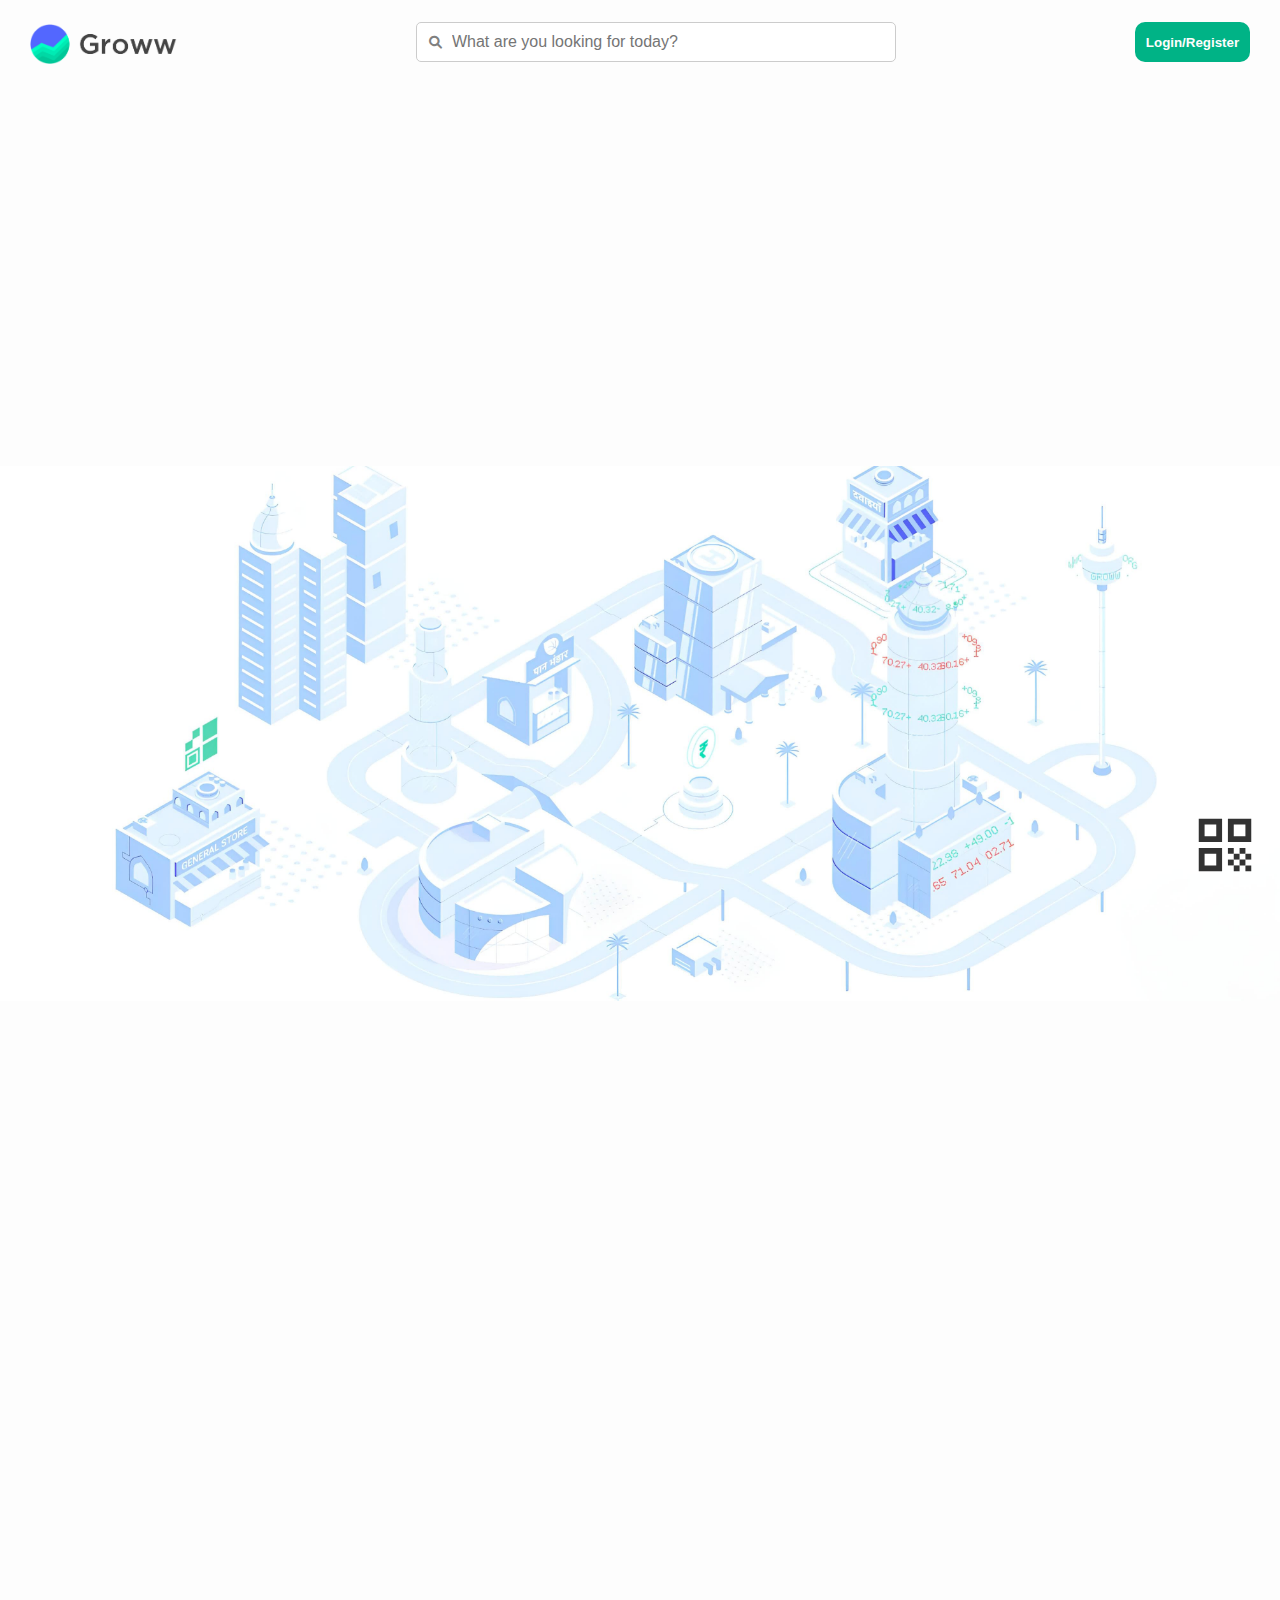
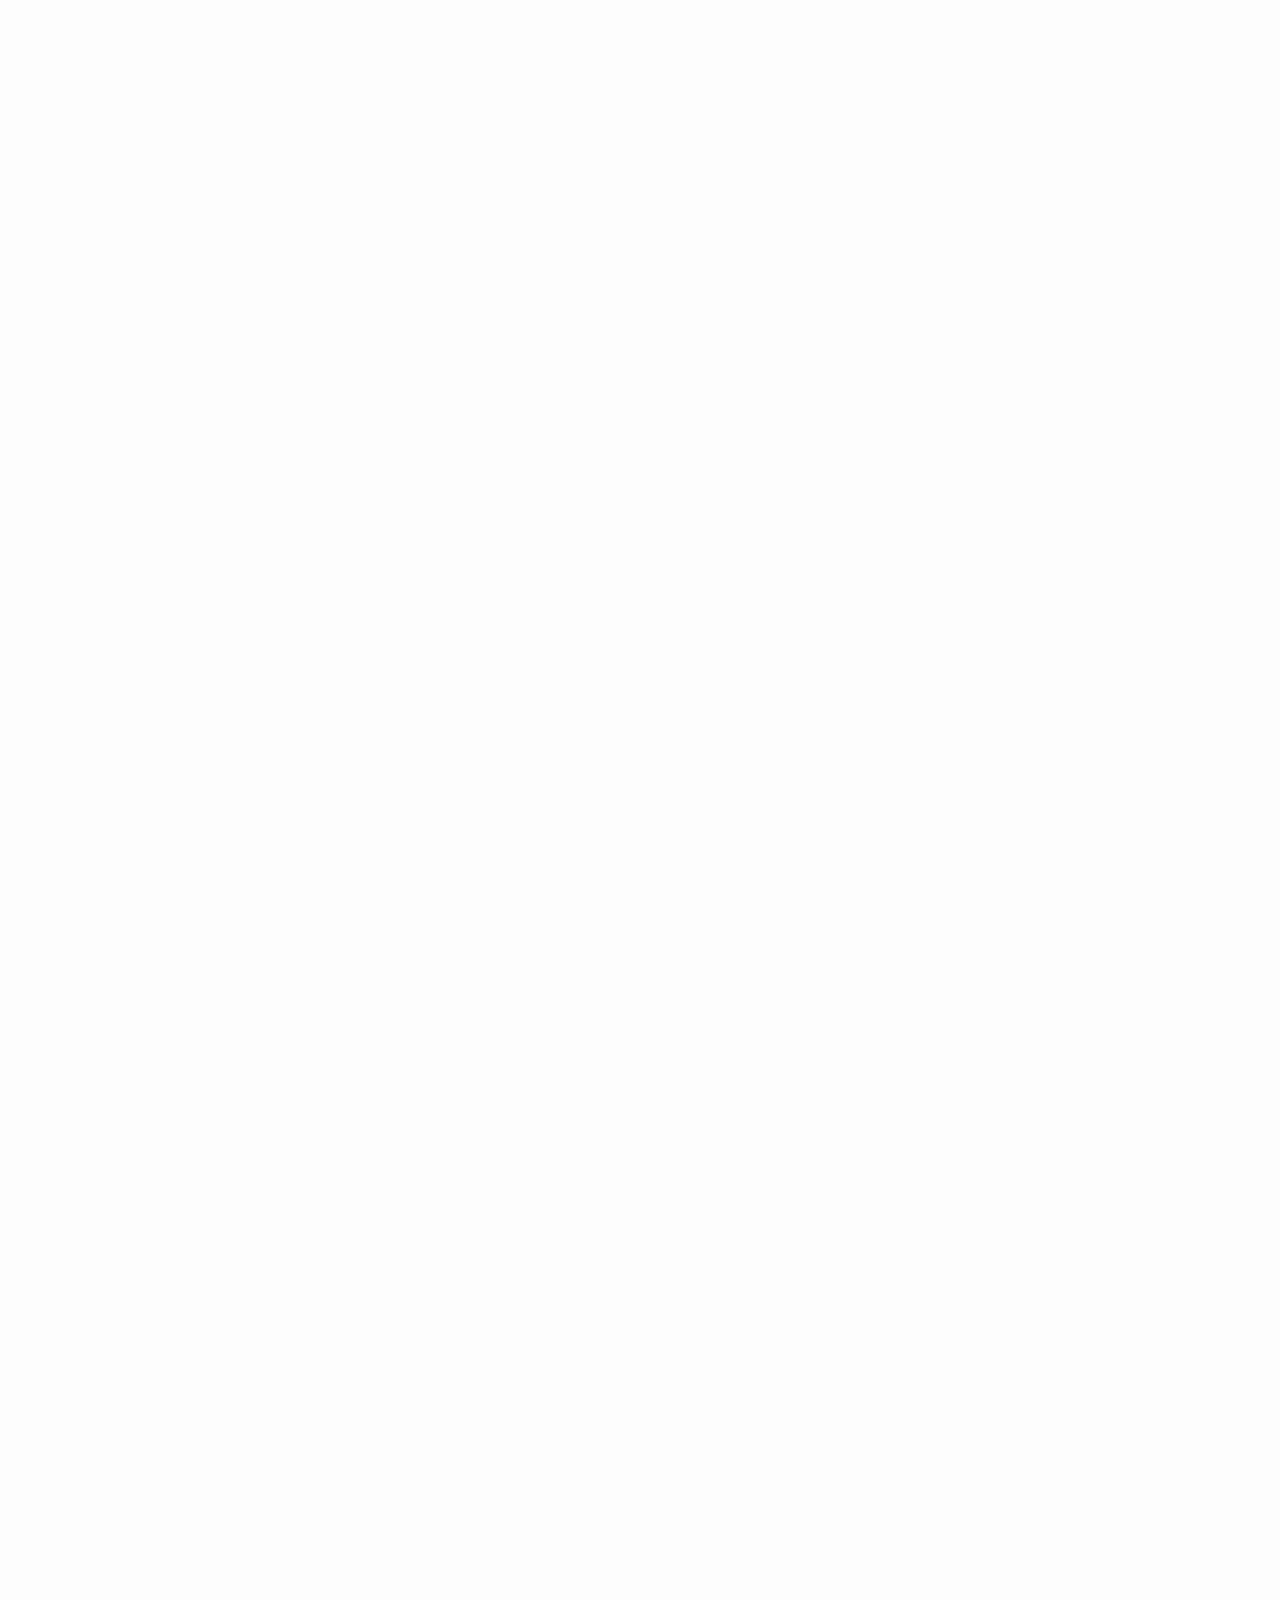
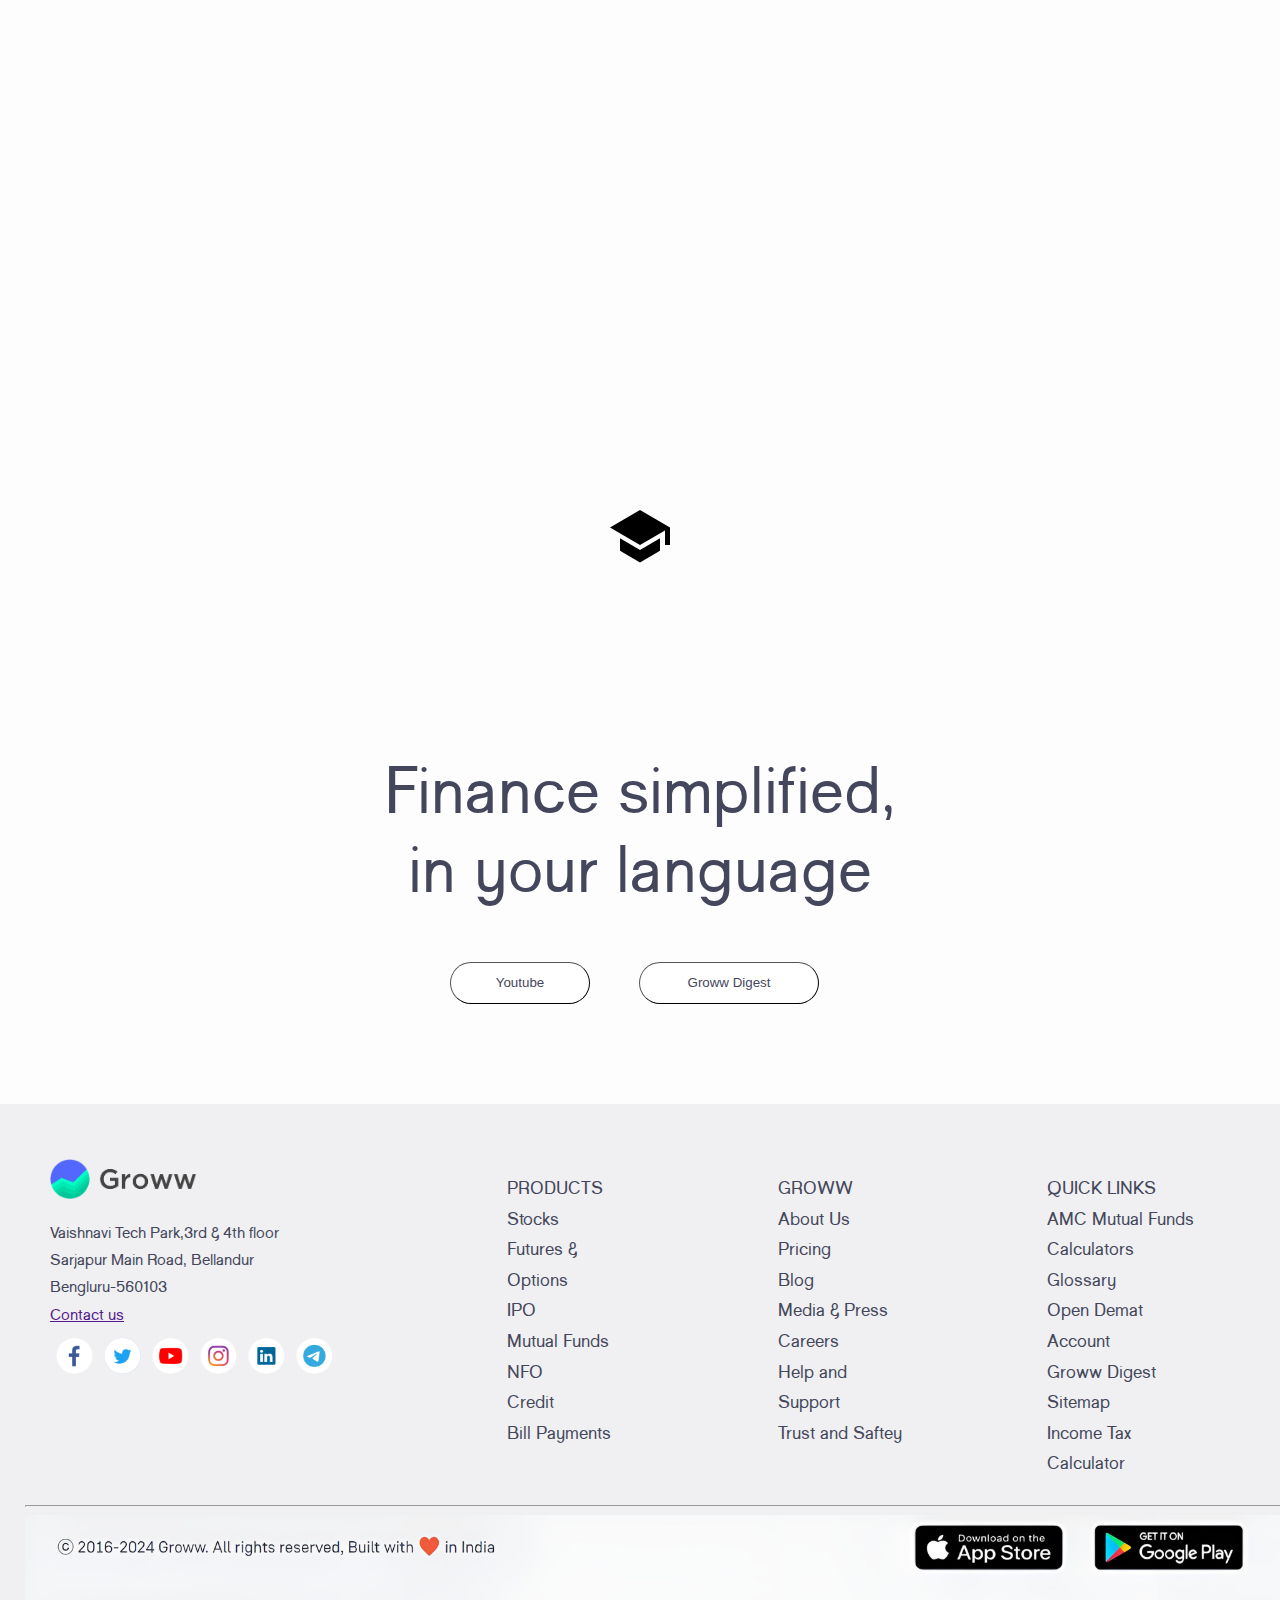
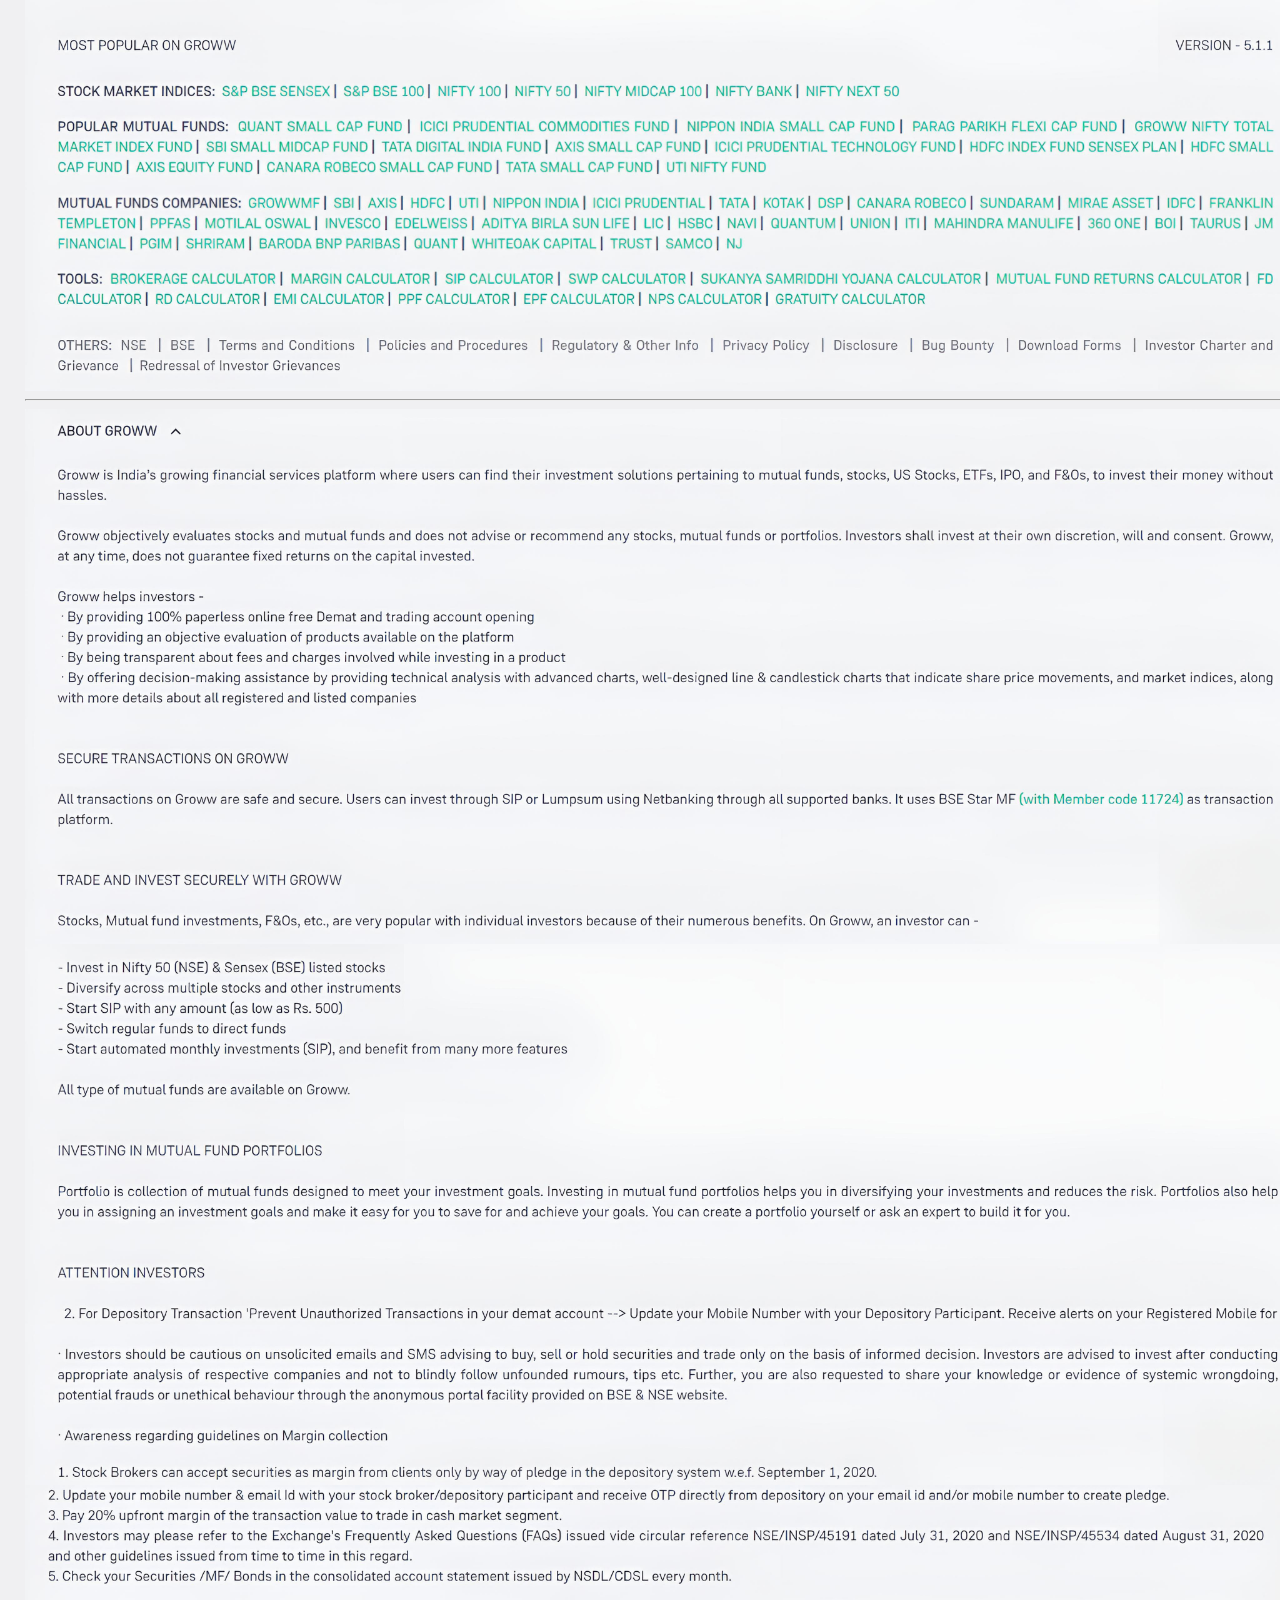
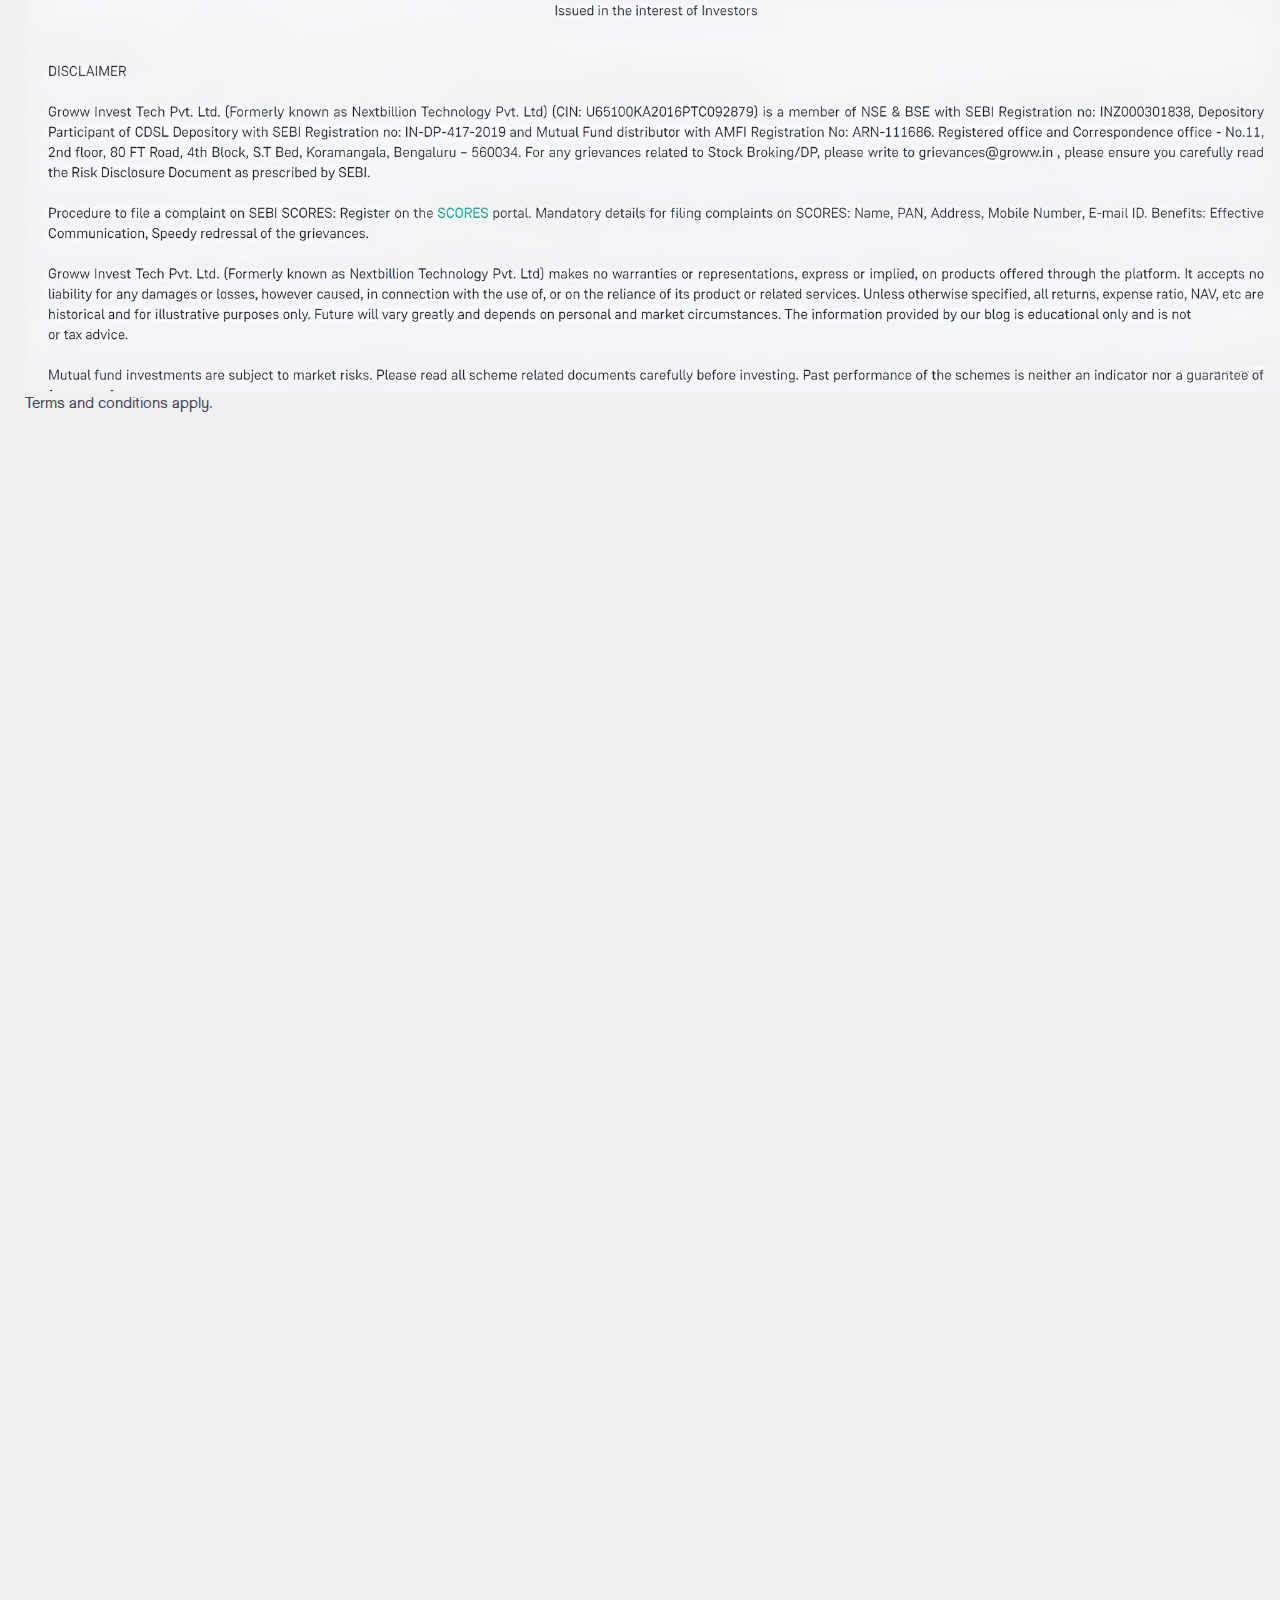
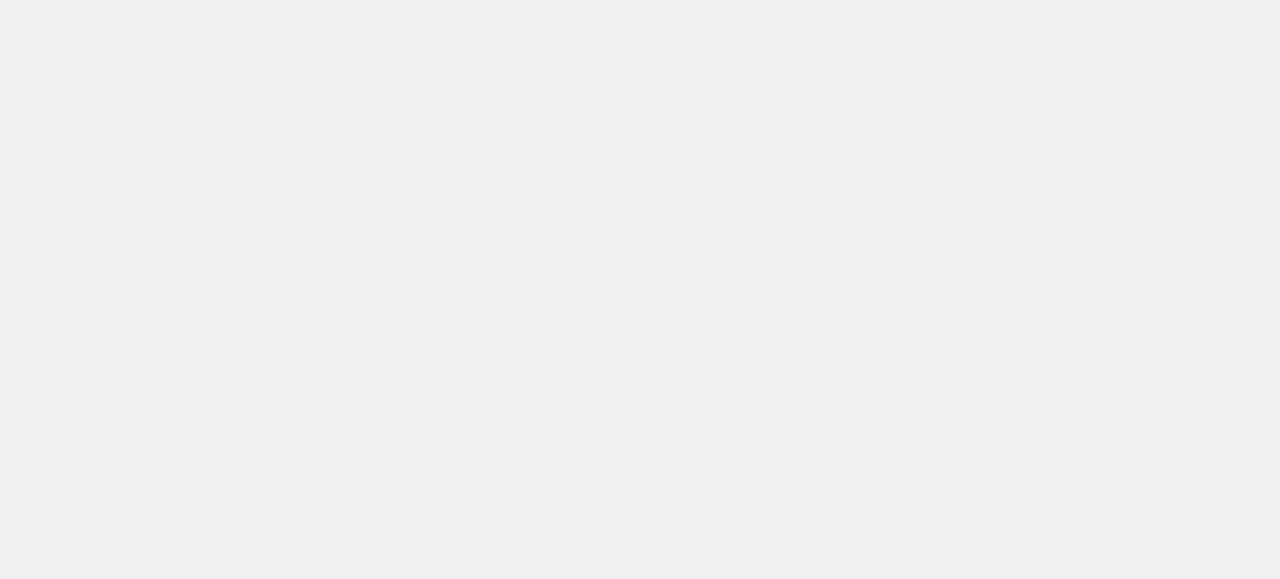
==== index.html @ 40be6dd0 "Add files via upload" ====
<html>
    <head>
        <link rel="stylesheet" href="https://cdnjs.cloudflare.com/ajax/libs/font-awesome/6.0.0-beta3/css/all.min.css">

<link rel="stylesheet" href="style.css">
<link rel="stylesheet" href="style2.css">

    </head>
    <body>
<img src="./qrCode.09fc6a50.svg" class="qr"/>
<div class="container">
<a href="https://groww.in/p/portfolio" >
<img src="Groww_app_logo.png" class="logo">
</a>
<div class="search-container">
    <i class="fas fa-search search-icon"></i>
    <input type="text" name="search" class="search" placeholder="What are you looking for today?" />
</div>
<input type="button" name="login" class="login" value="Login/Register" />   
</div>
<div class="anim1">
<div class="head1">
<h1>All things finance, <br>right here.</h1>
<h3>Built for a growwing India.</h3>
</div>
<input type="button" name="button" class="getstarted" value="Get started" />
</div>
<img src="./WhatsApp Image 2024-07-05 at 7.21.23 PM.jpeg" alt="welcome" width="100%"/>
<div class="right">
<div class="r">
<img src="./indianMarketBuilding.a399b6f2.webp" alt welcome width="130"/>
<h2>Indian markets at
    <br>your fingertips.</h2>
<p>Long-term or short-term , high risk or low risk.Be the kind of investor you want to 
<br>be.
<div>
    <button class="bar">
        <img src="./barchart.jpeg" alt="Chart Icon" class="icon" width="70" />
        Stocks and Intraday &gt;
    </button>
    <button class="bar">
        <img src="./blocks.jpeg" alt="Chart Icon" class="icon"width="68" />
        Mutual funds & SIPs &gt;
    </button>
    <button class="bar">
        <img src="./tier.jpeg" alt="Chart Icon" class="icon"width="69" />
        Futures & Options &gt;
    </button>
</div>
</div>
<div class="image">   </div>

<div class="l">
  <img src="./stocksBuy.5382418f.webp" width="320px"/>  
</div>

</div>
<div class="right2">
    <div class="r2">
    <img src="./creditBuilding.c26d1ba5.webp" alt welcome width="78"/>
    <h2>Credit,
        <br>when you need it</h2>
    <p>Apply for a loan, get it within minutes.
       <br> <input type="button" name="login" class="login1" value="Know more" />   

    </div>
    <div class="image">   </div>
    
    <div class="l2">
      <img src="./personalLoan.9d5e746c.webp" width="490px"/>  
    </div>
</div>
<div class="right2">
    <div class="r3">
    <img src="./generalStore.ab44242a.webp" alt welcome width="200"/>
    <h2>All your bills in
        <br>one place</h2>
    <p>Pay anyone, anywhere,anytime with Groww Pay
       <br> <input type="button" name="login" class="login1" value="Know more" />   

    </div>
    <div class="image">   </div>
    
    <div class="l3">
      <img src="./payBillsComp.722dc60f.webp" width="500px"/>  
    </div>
</div>
<div class="hat-container">
    <img class="hat" src="./hat.svg" width="60"/>
</div>
<h2 class="head">Finance simplified,<br>in your language</h2>
<button name="YT" class="Youtube">Youtube</button>
<button name="YT" class="Groww">Groww Digest</button>




<div class="footer">
<div class="last">

<div class="grow">
    <img src="Groww_app_logo.png" class="logo">
   <br> Vaishnavi Tech Park,3rd & 4th floor<br>Sarjapur Main Road, Bellandur 
   <br>Bengluru-560103<br>
   <a href="">Contact us</a>
  <a href=""><img src="./footer.png" width=300px"/></a> 
</div>
<div class="product">
<ul  style="list-style-type: none;font-size: large;"><li>PRODUCTS  
</li>
<li><a href="">Stocks</a></li>
<li><a href="">Futures & Options</a></li>
<li><a href="">IPO</a></li>
<li><a href="">Mutual Funds</a></li>
<li><a href="">NFO</a></li>
<li><a href="">Credit</a></li>
<li><a href="">Bill Payments</a></li>
</ul>  
</div>
<div class="growww">
<ul  style="list-style-type: none;font-size: large;"><li>GROWW  
</li>
<li><a href="">About Us</a></li>
<li><a href="">Pricing</a></li>
<li><a href="">Blog</a></li>
<li><a href="">Media & Press</a></li>
<li><a href="">Careers</a></li>
<li><a href="">Help and Support</a></li>
<li><a href="">Trust and Saftey</a></li>
</ul>  
</div>
<div class="growww">
<ul  style="list-style-type: none;font-size: large;"><li>QUICK LINKS 
</li>
<li><a href="">AMC Mutual Funds</a></li>
<li><a href="">Calculators</a></li>
<li><a href="">Glossary</a></li>
<li><a href="">Open Demat Account</a></li>
<li><a href="">Groww Digest</a></li>
<li><a href="">Sitemap</a></li>
<li><a href="">Income Tax Calculator</a></li>
</ul>  
</div>
</div>
<hr>
<img src="./page1.jpeg"width="100%"/>
<hr>
<img src="./page2.jpeg"width="100%"/>
<img src="./page3.jpeg"width="100%"/>
<img src="./page4.jpeg"width="100%"/>
       Terms and conditions apply.
</div>
</body>
</html>
---- style.css ----
@font-face {
    font-family: 'YourCustomFont';
    src: url('./Fonts/goulong.ttf') format('truetype');
    font-weight: normal;
    font-style: normal;
}
@font-face {
    font-family: 'YourCustomFont';
    src: url('fonts/YourCustomFont.woff2') format('woff2'),
         url('fonts/YourCustomFont.woff') format('woff'),
         url('fonts/YourCustomFont.ttf') format('truetype');
    font-weight: normal;
    font-style: normal;
}
.qr {
    z-index: 1000; /* Ensure it is above other elements */
    position: fixed;
    bottom: 20px;
    right: 20px;
    width: 70px; /* Adjust the size as needed */
}
body {
    background: #fdfdfd !important;
    color: var(--gray900) !important;
    margin: 0;
    box-sizing: border-box;
    font-weight: 446;
    font-family:YourCustomFont, Arial, sans-serif;
    min-width: 320px;
    -webkit-font-smoothing: antialiased;
}

.container {
    display: flex;
    align-items: center;
    justify-content: space-between;
    padding: 20px 30px;
}

.logo {
    height: 40px;
    margin-top: 4px;
}

.search {
    border-radius: 5px;
    width: 480px;
    padding-left: 35px; /* Add padding to make space for the icon */
    height: 40px;
    margin: right 100px;
    border: 0.05px solid #ccc; 
    /* border-top-color:rgba(255, 255, 255, 0.972) ;
    border-bottom-color: rgb(236, 228, 228);
    border-left-color: rgb(255, 255, 255); */
    font-family: Arial, sans-serif;
    font-size: medium;
}
.search-container {
    position: relative;
    display: flex;
    align-items: center;
}

.search-icon {
    position:absolute;
    left: 13px;
    font-size: 13px;
    color: gray;
}

.login {
    width: 115px;
    height: 40px;
    color: #fdfdfd;
    border-radius: 10px;
    background-color: #00b386;
    border: none;
    cursor: pointer;
    font-weight: 600;
    line-height: 3;

}
h1{
    margin-top:35px;
    text-align: center;
    font-size: 96px;
    color: #44475b;
    font-weight: 305;
}
h3{
    margin-top:-50px;
    text-align: center;
    font-size:1.5rem;
    color: #7c7e8c;
    font-weight: 600;

}
.getstarted
{
    width: 125px;
    height: 50px;
    color: #fdfdfd;
    border-radius: 10px;
    background-color: #00b386;
    border: none;
    cursor: pointer; 
text-align: center;
margin-left: 570px;
font-weight: 600;

}
.anim1{
        opacity: 0;
        transform: translateY(-10px);
        animation: fadeInDown 0.8s ease-in forwards;

}
@keyframes fadeInDown {
    from {
        opacity: 0;
        transform: translateY(-60px);
    }
    to {
        opacity: 1;
        transform: translateY(0);
    }
}
h2{
    margin-top:30px;
    font-size: 65;
    color: #44475b;
    font-weight: 305;

}
p{
    color: #7c7e8c;
    font-size: large;
    margin-top: -40px;
}
.right{
display: flex;
flex-direction: row;
}
.right2{
    display: flex;
    flex-direction: row;
    margin-top: 18%;
    }
.image
{
    justify-content:flex-end;
    flex:100;
}
.r,.r2,.r3
{
    opacity: 0;
    transform: translateY(-10px);
    animation: fadeInright 0.6s ease-out forwards 4s;
}
@keyframes fadeInright {
    from {
        opacity: 0;
        transform: translatex(-60px);
    }
    to {
        opacity: 1;
        transform: translatex(0);
    }   
    
}
.l ,.l2 ,.l3
{
    opacity: 0;
    transform: translateY(-10px);
    animation: fadeInleft 0.6s ease-out forwards 4s;
}
@keyframes fadeInleft {
    from {
        opacity: 0;
        transform: translatex(60px);
    }
    to {
        opacity: 1;
        transform: translatex(0);
    }   
    
}
.l2{
    animation-delay: 5.5s;
}
.l3{
    animation-delay: 7s;
}
.r2{
    animation-delay: 5.5s;
}
.r3{
    animation-delay: 7s;
}

.bar
{
    display: flex;
    width:78%;
    height:12% ;
    border-radius:15px;
    border-color:#f0f0f2;;
    border-bottom-color:#ffffff;
    border-right-color: white;
    border-width: 0.01px;
    background-color: #ffff;
    margin-top: 7px;
    text-align:right;
    font-size:15 ;
    align-items: center; /* Center icon and text vertically */
font-weight:500;
    color: #44475b;
    cursor: pointer;
}
.login1 {
    margin-top: 30px;
    width: 125px;
    height: 47px;
    color: #fdfdfd;
    border-radius: 10px;
    background-color: #00b386;
    border: none;
    cursor: pointer;
    font-weight: 600;
    line-height: 3;

}
.hat-container {
    display: flex;
    justify-content: center;
    align-items: center;
    height: 100vh; /* Make the container take the full height of the viewport */
}

.hat {
    display: block;
}
.head{
    margin-top:-235px;
    text-align: center;

    font-size: 65px;
    color: #44475b;
    font-weight: 305;

}
.youtube
{
    width: 140px;
    height: 42px;
    border-radius: 27px;
margin-left: 450px;
border-width: 0.1;
background-color: #ffffff;
cursor: pointer;
color: #44475b;
}

.Groww
{
    width: 180px;
    height: 42px;
    border-radius: 27px;
    margin-left: 45px;
    border-width: 0.1;
    background-color: #ffffff;
cursor: pointer;
color: #44475b;
}
---- style2.css ----
.footer{
    background-color:#f0f0f2;;
    width: 100%;
    color:  #44475b;
    height: 475%;
    padding-left: 25px;
    background-color:#f0f0f2;;
    margin-top: 100px;

}
.last
{
    padding-top: 4%;
    padding-left: 25px;
    margin-top: 100px;
    position: relative;
    display: flex;
    color:  #44475b;
    line-height: 1.7;
}
.grow img
{
margin-bottom:20px;
}
.product a {
    color: #44475b;
    text-decoration: none !important;
}
.product{
    margin-left: 50px;
    margin-right: 100px;
}

.growww a
{
    color: #44475b;
    text-decoration: none !important;
  margin-right:100px ;
}
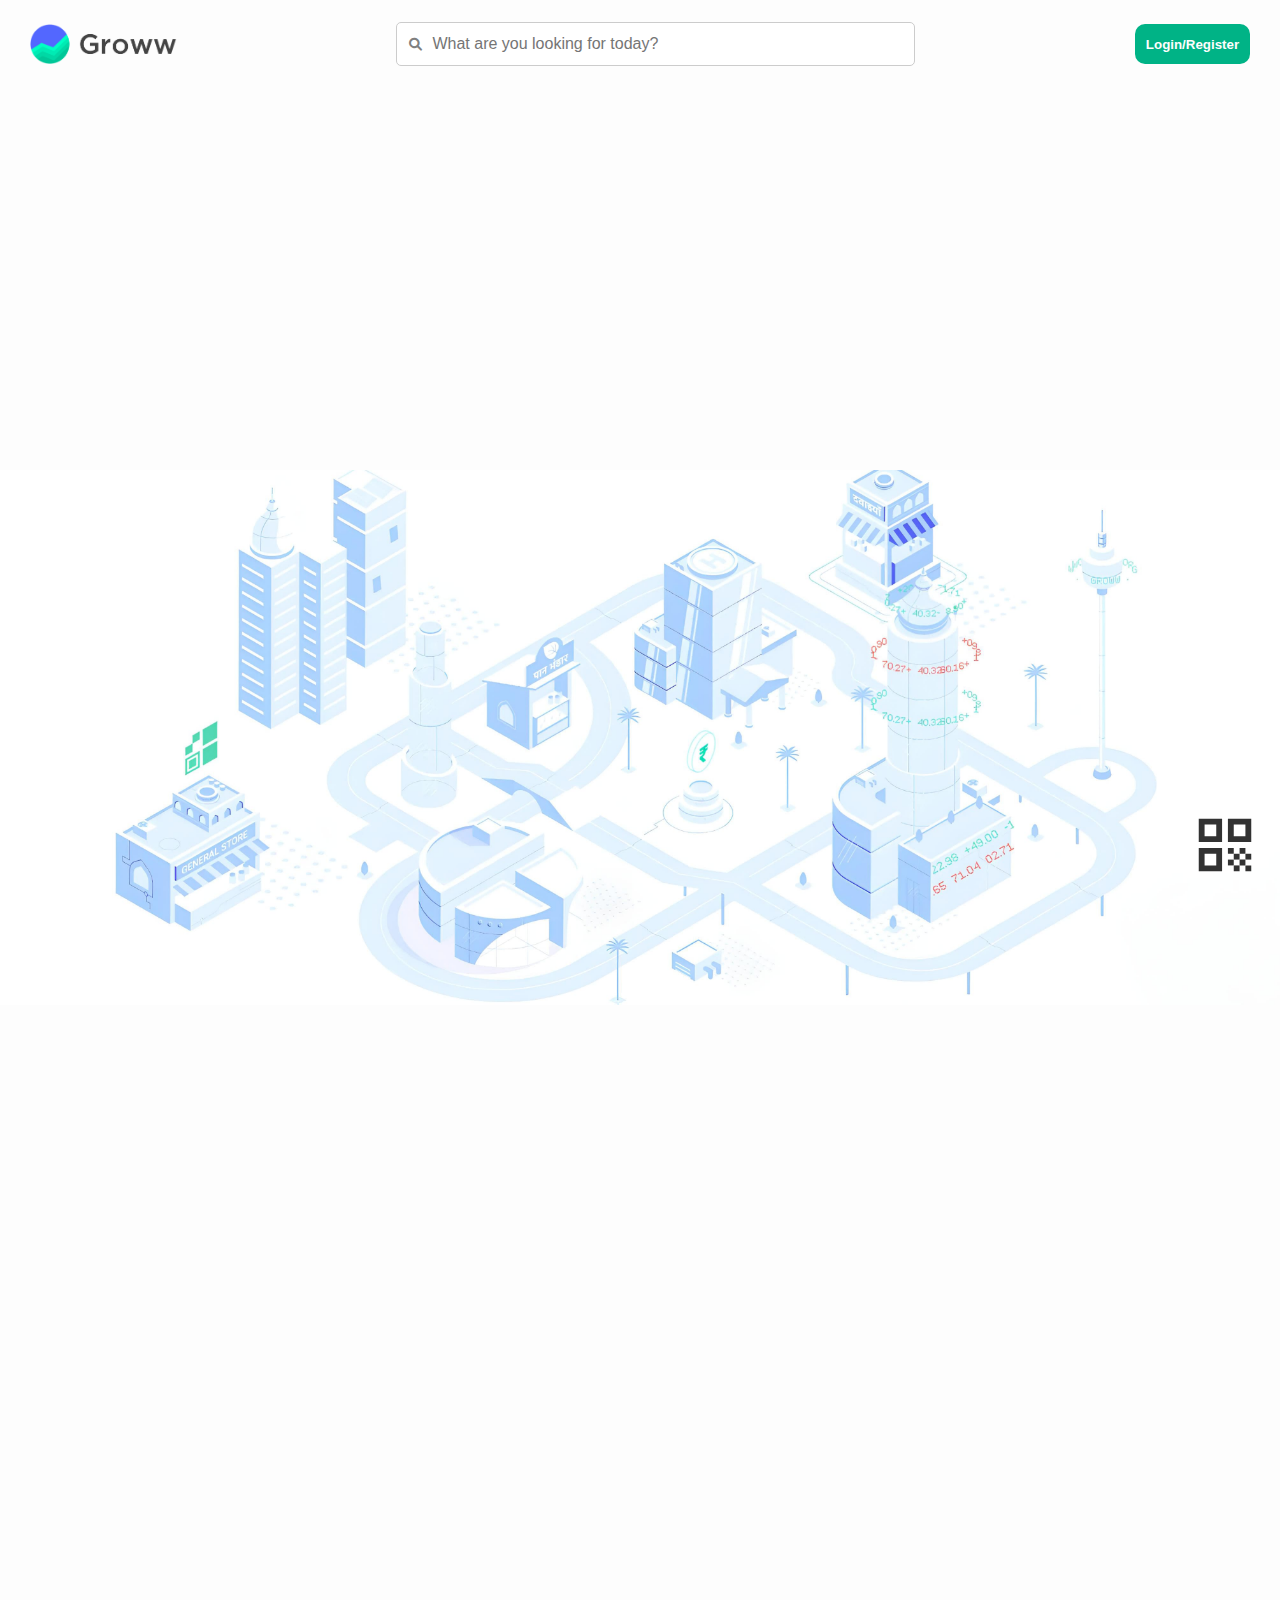
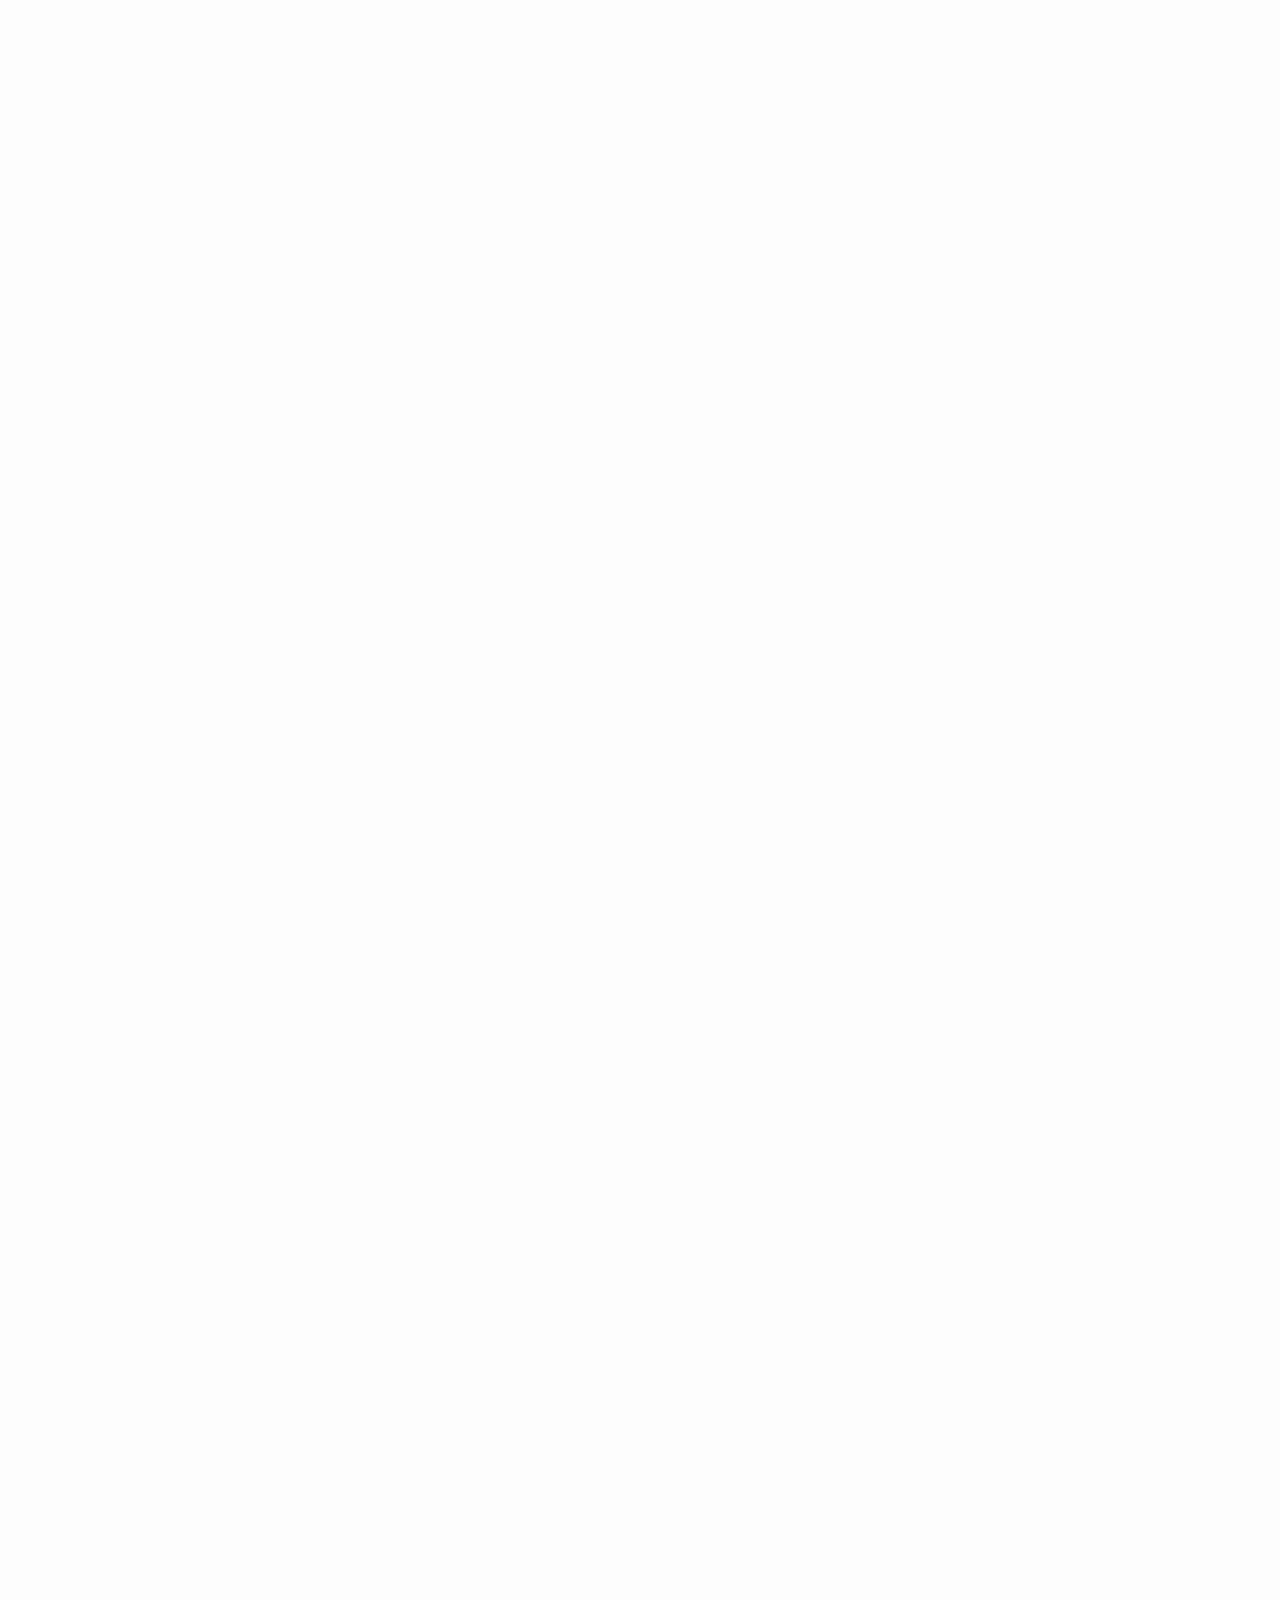
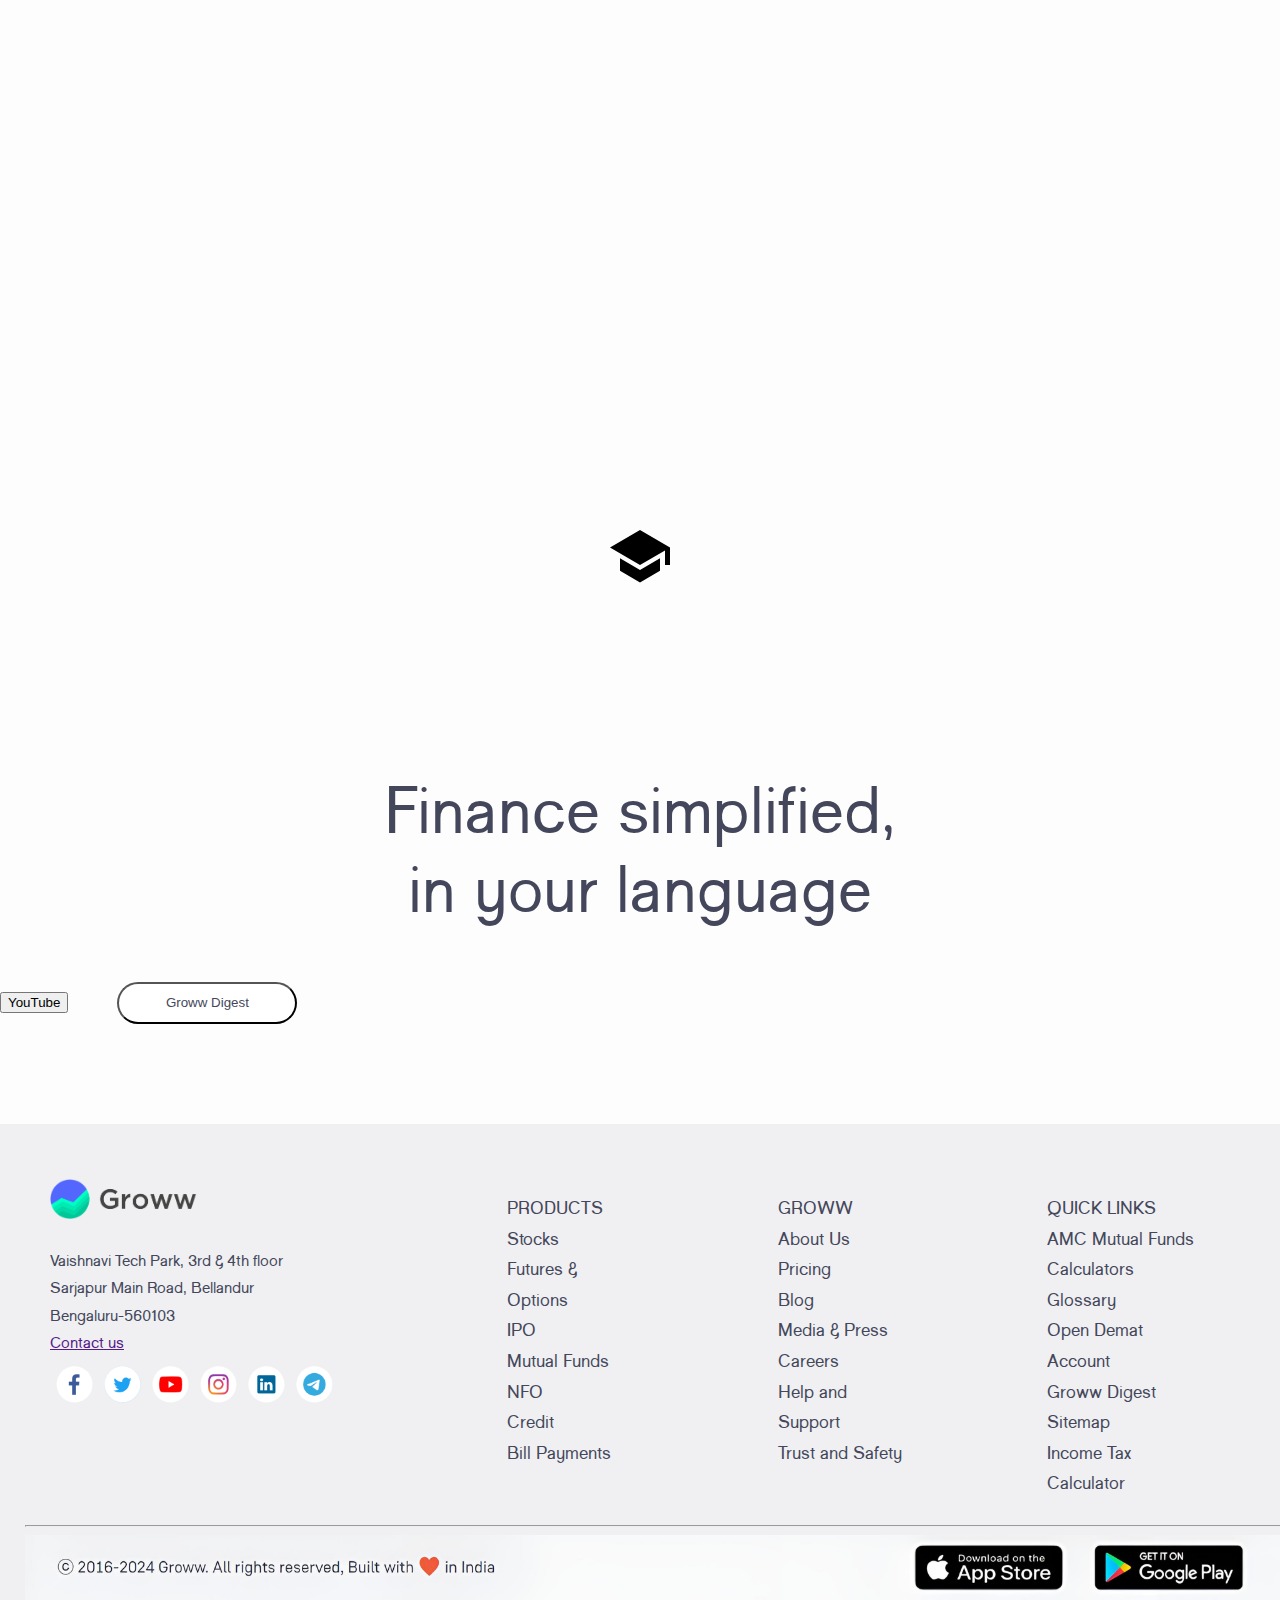
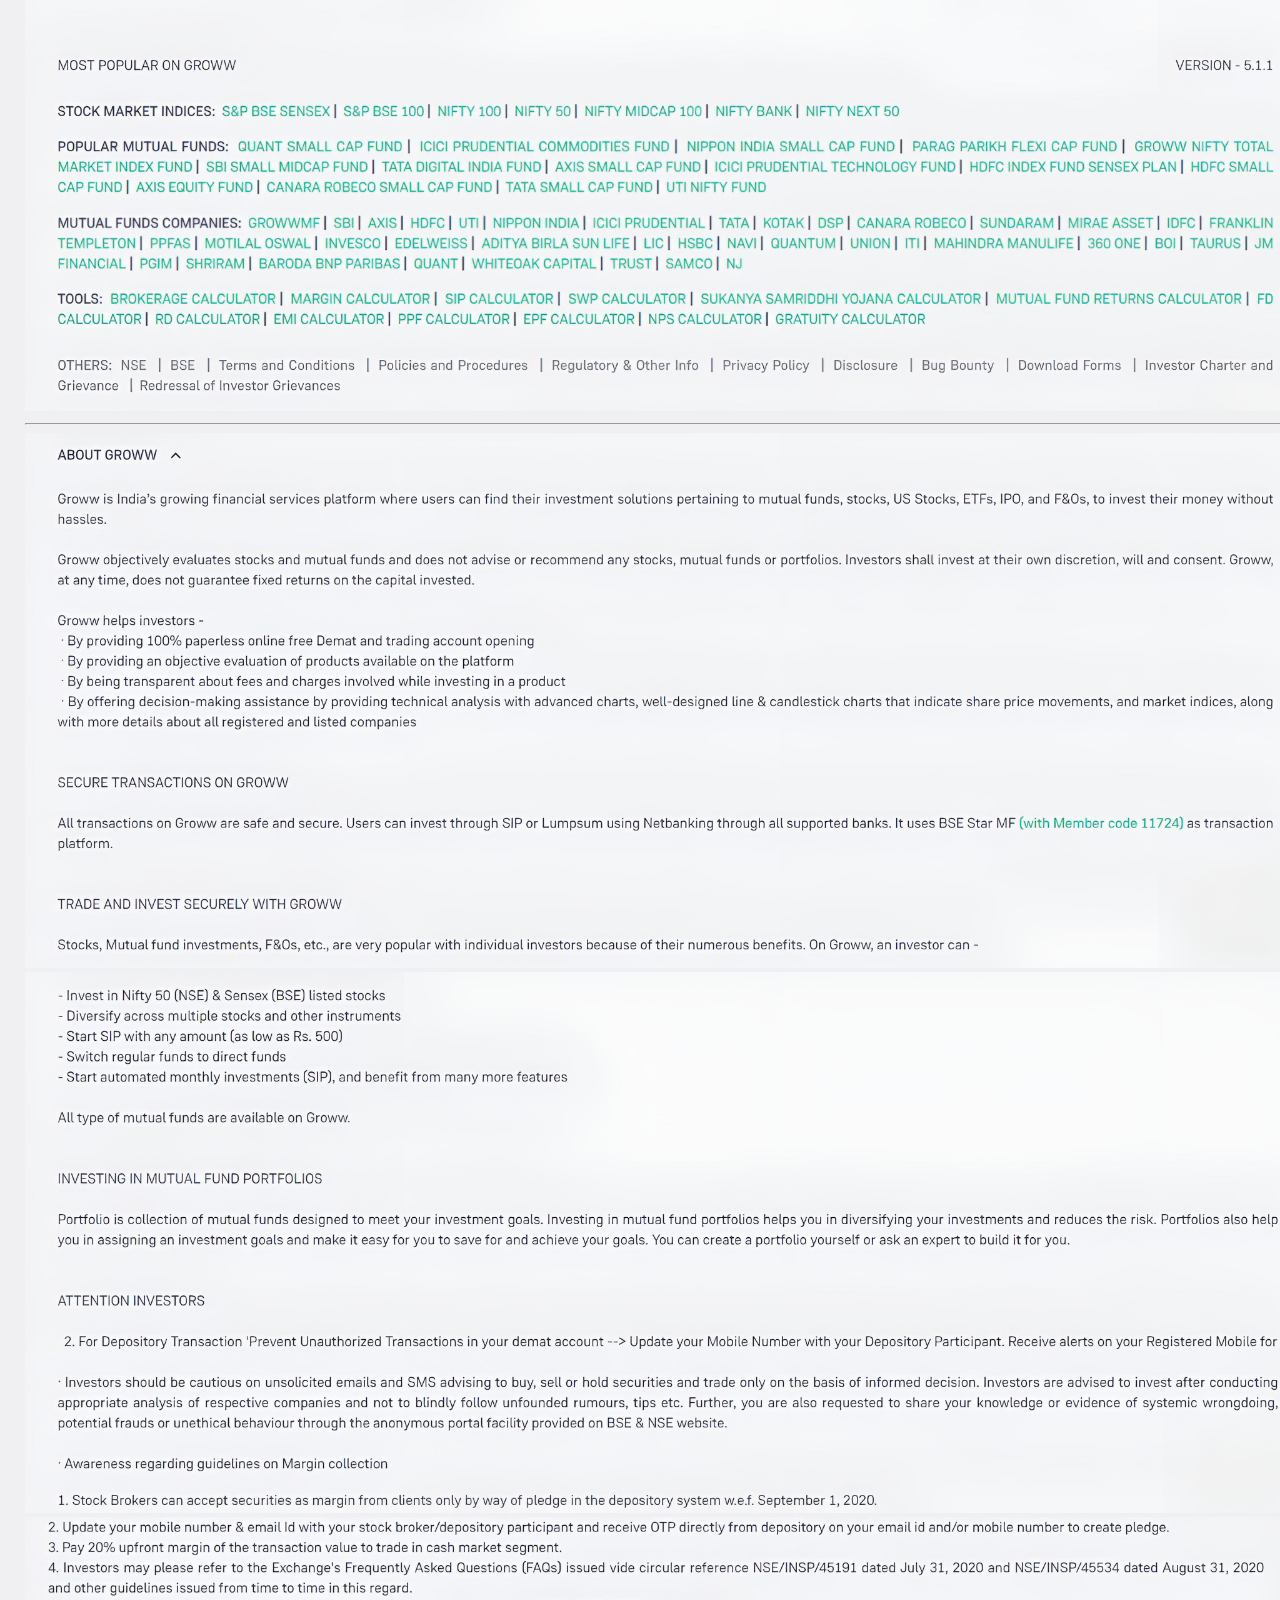
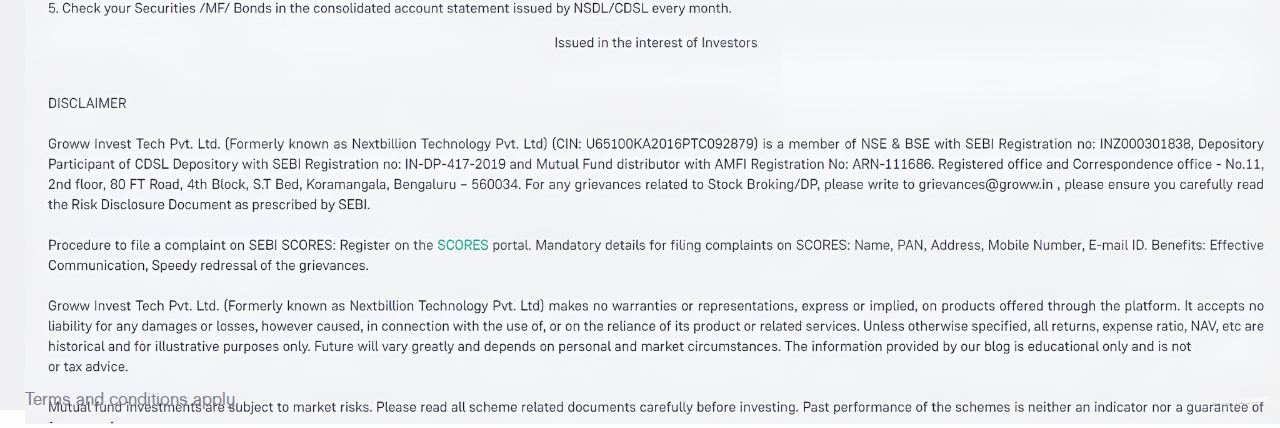
==== commit a58c6fbf: "Update index.html intendation" ====
--- a/index.html
+++ b/index.html
@@ -1,154 +1,154 @@
-<html>
-    <head>
-        <link rel="stylesheet" href="https://cdnjs.cloudflare.com/ajax/libs/font-awesome/6.0.0-beta3/css/all.min.css">
+<!DOCTYPE html>
+<html lang="en">
 
-<link rel="stylesheet" href="style.css">
-<link rel="stylesheet" href="style2.css">
+<head>
+    <meta charset="UTF-8">
+    <meta name="viewport" content="width=device-width, initial-scale=1.0">
+    <title>Groww</title>
+    <link rel="stylesheet" href="https://cdnjs.cloudflare.com/ajax/libs/font-awesome/6.0.0-beta3/css/all.min.css">
+    <link rel="stylesheet" href="style.css">
+    <link rel="stylesheet" href="style2.css">
+</head>
 
-    </head>
-    <body>
-<img src="./qrCode.09fc6a50.svg" class="qr"/>
-<div class="container">
-<a href="https://groww.in/p/portfolio" >
-<img src="Groww_app_logo.png" class="logo">
-</a>
-<div class="search-container">
-    <i class="fas fa-search search-icon"></i>
-    <input type="text" name="search" class="search" placeholder="What are you looking for today?" />
-</div>
-<input type="button" name="login" class="login" value="Login/Register" />   
-</div>
-<div class="anim1">
-<div class="head1">
-<h1>All things finance, <br>right here.</h1>
-<h3>Built for a growwing India.</h3>
-</div>
-<input type="button" name="button" class="getstarted" value="Get started" />
-</div>
-<img src="./WhatsApp Image 2024-07-05 at 7.21.23 PM.jpeg" alt="welcome" width="100%"/>
-<div class="right">
-<div class="r">
-<img src="./indianMarketBuilding.a399b6f2.webp" alt welcome width="130"/>
-<h2>Indian markets at
-    <br>your fingertips.</h2>
-<p>Long-term or short-term , high risk or low risk.Be the kind of investor you want to 
-<br>be.
-<div>
-    <button class="bar">
-        <img src="./barchart.jpeg" alt="Chart Icon" class="icon" width="70" />
-        Stocks and Intraday &gt;
-    </button>
-    <button class="bar">
-        <img src="./blocks.jpeg" alt="Chart Icon" class="icon"width="68" />
-        Mutual funds & SIPs &gt;
-    </button>
-    <button class="bar">
-        <img src="./tier.jpeg" alt="Chart Icon" class="icon"width="69" />
-        Futures & Options &gt;
-    </button>
-</div>
-</div>
-<div class="image">   </div>
+<body>
+    <img src="./qrCode.09fc6a50.svg" class="qr" />
+    <div class="container">
+        <a href="https://groww.in/p/portfolio">
+            <img src="Groww_app_logo.png" class="logo">
+        </a>
+        <div class="search-container">
+            <i class="fas fa-search search-icon"></i>
+            <input type="text" name="search" class="search" placeholder="What are you looking for today?" />
+        </div>
+        <input type="button" name="login" class="login" value="Login/Register" />
+    </div>
+    <div class="anim1">
+        <div class="head1">
+            <h1>All things finance, <br>right here.</h1>
+            <h3>Built for a growing India.</h3>
+        </div>
+        <input type="button" name="button" class="getstarted" value="Get started" />
+    </div>
+    <img src="./WhatsApp Image 2024-07-05 at 7.21.23 PM.jpeg" alt="welcome" width="100%" />
+    <div class="right">
+        <div class="r">
+            <img src="./indianMarketBuilding.a399b6f2.webp" alt welcome width="130" />
+            <h2>Indian markets at
+                <br>your fingertips.</h2>
+            <p>Long-term or short-term, high risk or low risk. Be the kind of investor you want to
+                <br>be.</p>
+            <div>
+                <button class="bar">
+                    <img src="./barchart.jpeg" alt="Chart Icon" class="icon" width="70" />
+                    Stocks and Intraday &gt;
+                </button>
+                <button class="bar">
+                    <img src="./blocks.jpeg" alt="Chart Icon" class="icon" width="68" />
+                    Mutual funds & SIPs &gt;
+                </button>
+                <button class="bar">
+                    <img src="./tier.jpeg" alt="Chart Icon" class="icon" width="69" />
+                    Futures & Options &gt;
+                </button>
+            </div>
+        </div>
+        <div class="image"></div>
+        <div class="l">
+            <img src="./stocksBuy.5382418f.webp" width="320px" />
+        </div>
+    </div>
+    <div class="right2">
+        <div class="r2">
+            <img src="./creditBuilding.c26d1ba5.webp" alt welcome width="78" />
+            <h2>Credit,
+                <br>when you need it</h2>
+            <p>Apply for a loan, get it within minutes.
+                <br>
+                <input type="button" name="login" class="login1" value="Know more" />
+            </p>
+        </div>
+        <div class="image"></div>
+        <div class="l2">
+            <img src="./personalLoan.9d5e746c.webp" width="490px" />
+        </div>
+    </div>
+    <div class="right2">
+        <div class="r3">
+            <img src="./generalStore.ab44242a.webp" alt welcome width="200" />
+            <h2>All your bills in
+                <br>one place</h2>
+            <p>Pay anyone, anywhere, anytime with Groww Pay.
+                <br>
+                <input type="button" name="login" class="login1" value="Know more" />
+            </p>
+        </div>
+        <div class="image"></div>
+        <div class="l3">
+            <img src="./payBillsComp.722dc60f.webp" width="500px" />
+        </div>
+    </div>
+    <div class="hat-container">
+        <img class="hat" src="./hat.svg" width="60" />
+    </div>
+    <h2 class="head">Finance simplified,<br>in your language</h2>
+    <button name="YT" class="Youtube">YouTube</button>
+    <button name="YT" class="Groww">Groww Digest</button>
+    <div class="footer">
+        <div class="last">
+            <div class="grow">
+                <img src="Groww_app_logo.png" class="logo">
+                <br> Vaishnavi Tech Park, 3rd & 4th floor
+                <br>Sarjapur Main Road, Bellandur
+                <br>Bengaluru-560103
+                <br>
+                <a href="">Contact us</a>
+                <a href=""><img src="./footer.png" width="300px" /></a>
+            </div>
+            <div class="product">
+                <ul style="list-style-type: none; font-size: large;">
+                    <li>PRODUCTS</li>
+                    <li><a href="">Stocks</a></li>
+                    <li><a href="">Futures & Options</a></li>
+                    <li><a href="">IPO</a></li>
+                    <li><a href="">Mutual Funds</a></li>
+                    <li><a href="">NFO</a></li>
+                    <li><a href="">Credit</a></li>
+                    <li><a href="">Bill Payments</a></li>
+                </ul>
+            </div>
+            <div class="growww">
+                <ul style="list-style-type: none; font-size: large;">
+                    <li>GROWW</li>
+                    <li><a href="">About Us</a></li>
+                    <li><a href="">Pricing</a></li>
+                    <li><a href="">Blog</a></li>
+                    <li><a href="">Media & Press</a></li>
+                    <li><a href="">Careers</a></li>
+                    <li><a href="">Help and Support</a></li>
+                    <li><a href="">Trust and Safety</a></li>
+                </ul>
+            </div>
+            <div class="growww">
+                <ul style="list-style-type: none; font-size: large;">
+                    <li>QUICK LINKS</li>
+                    <li><a href="">AMC Mutual Funds</a></li>
+                    <li><a href="">Calculators</a></li>
+                    <li><a href="">Glossary</a></li>
+                    <li><a href="">Open Demat Account</a></li>
+                    <li><a href="">Groww Digest</a></li>
+                    <li><a href="">Sitemap</a></li>
+                    <li><a href="">Income Tax Calculator</a></li>
+                </ul>
+            </div>
+        </div>
+        <hr>
+        <img src="./page1.jpeg" width="100%" style="cursor: pointer;" />
+        <hr>
+        <img src="./page2.jpeg" width="100%" />
+        <img src="./page3.jpeg" width="100%" />
+        <img src="./page4.jpeg" width="100%" />
+        <p>Terms and conditions apply.</p>
+    </div>
+</body>
 
-<div class="l">
-  <img src="./stocksBuy.5382418f.webp" width="320px"/>  
-</div>
-
-</div>
-<div class="right2">
-    <div class="r2">
-    <img src="./creditBuilding.c26d1ba5.webp" alt welcome width="78"/>
-    <h2>Credit,
-        <br>when you need it</h2>
-    <p>Apply for a loan, get it within minutes.
-       <br> <input type="button" name="login" class="login1" value="Know more" />   
-
-    </div>
-    <div class="image">   </div>
-    
-    <div class="l2">
-      <img src="./personalLoan.9d5e746c.webp" width="490px"/>  
-    </div>
-</div>
-<div class="right2">
-    <div class="r3">
-    <img src="./generalStore.ab44242a.webp" alt welcome width="200"/>
-    <h2>All your bills in
-        <br>one place</h2>
-    <p>Pay anyone, anywhere,anytime with Groww Pay
-       <br> <input type="button" name="login" class="login1" value="Know more" />   
-
-    </div>
-    <div class="image">   </div>
-    
-    <div class="l3">
-      <img src="./payBillsComp.722dc60f.webp" width="500px"/>  
-    </div>
-</div>
-<div class="hat-container">
-    <img class="hat" src="./hat.svg" width="60"/>
-</div>
-<h2 class="head">Finance simplified,<br>in your language</h2>
-<button name="YT" class="Youtube">Youtube</button>
-<button name="YT" class="Groww">Groww Digest</button>
-
-
-
-
-<div class="footer">
-<div class="last">
-
-<div class="grow">
-    <img src="Groww_app_logo.png" class="logo">
-   <br> Vaishnavi Tech Park,3rd & 4th floor<br>Sarjapur Main Road, Bellandur 
-   <br>Bengluru-560103<br>
-   <a href="">Contact us</a>
-  <a href=""><img src="./footer.png" width=300px"/></a> 
-</div>
-<div class="product">
-<ul  style="list-style-type: none;font-size: large;"><li>PRODUCTS  
-</li>
-<li><a href="">Stocks</a></li>
-<li><a href="">Futures & Options</a></li>
-<li><a href="">IPO</a></li>
-<li><a href="">Mutual Funds</a></li>
-<li><a href="">NFO</a></li>
-<li><a href="">Credit</a></li>
-<li><a href="">Bill Payments</a></li>
-</ul>  
-</div>
-<div class="growww">
-<ul  style="list-style-type: none;font-size: large;"><li>GROWW  
-</li>
-<li><a href="">About Us</a></li>
-<li><a href="">Pricing</a></li>
-<li><a href="">Blog</a></li>
-<li><a href="">Media & Press</a></li>
-<li><a href="">Careers</a></li>
-<li><a href="">Help and Support</a></li>
-<li><a href="">Trust and Saftey</a></li>
-</ul>  
-</div>
-<div class="growww">
-<ul  style="list-style-type: none;font-size: large;"><li>QUICK LINKS 
-</li>
-<li><a href="">AMC Mutual Funds</a></li>
-<li><a href="">Calculators</a></li>
-<li><a href="">Glossary</a></li>
-<li><a href="">Open Demat Account</a></li>
-<li><a href="">Groww Digest</a></li>
-<li><a href="">Sitemap</a></li>
-<li><a href="">Income Tax Calculator</a></li>
-</ul>  
-</div>
-</div>
-<hr>
-<img src="./page1.jpeg"width="100%"/>
-<hr>
-<img src="./page2.jpeg"width="100%"/>
-<img src="./page3.jpeg"width="100%"/>
-<img src="./page4.jpeg"width="100%"/>
-       Terms and conditions apply.
-</div>
-</body>
 </html>
--- a/style.css
+++ b/style.css
@@ -28,6 +28,8 @@
     font-family:YourCustomFont, Arial, sans-serif;
     min-width: 320px;
     -webkit-font-smoothing: antialiased;
+    overflow-x: hidden;
+
 }
 
 .container {
@@ -55,6 +57,9 @@
     font-family: Arial, sans-serif;
     font-size: medium;
 }
+.search:focus{
+outline:none;
+}
 .search-container {
     position: relative;
     display: flex;
@@ -78,7 +83,9 @@
     cursor: pointer;
     font-weight: 600;
     line-height: 3;
-
+}
+.login:hover{
+    background-color: #03ca98;
 }
 h1{
     margin-top:35px;
@@ -107,6 +114,10 @@
 text-align: center;
 margin-left: 570px;
 font-weight: 600;
+
+}
+.getstarted:hover{
+        background-color: #03ca98;
 
 }
 .anim1{
@@ -213,9 +224,12 @@
     text-align:right;
     font-size:15 ;
     align-items: center; /* Center icon and text vertically */
-font-weight:500;
+    font-weight:500;
     color: #44475b;
     cursor: pointer;
+}
+.bar:hover{
+box-shadow: 0 0 5px rgba(0, 0, 0, 0.5);
 }
 .login1 {
     margin-top: 30px;
@@ -230,6 +244,9 @@
     line-height: 3;
 
 }
+.login1:hover{
+    background-color: #03ca98;
+}
 .hat-container {
     display: flex;
     justify-content: center;
@@ -260,7 +277,10 @@
 cursor: pointer;
 color: #44475b;
 }
-
+.youtube:hover{
+    box-shadow: 0 0 5px rgba(0, 0, 0, 0.5);
+
+}
 .Groww
 {
     width: 180px;
@@ -271,4 +291,8 @@
     background-color: #ffffff;
 cursor: pointer;
 color: #44475b;
-}+}
+.Groww:hover{
+    box-shadow: 0 0 5px rgba(0, 0, 0, 0.5);
+
+}
--- a/style2.css
+++ b/style2.css
@@ -36,4 +36,4 @@
     color: #44475b;
     text-decoration: none !important;
   margin-right:100px ;
-}+}
